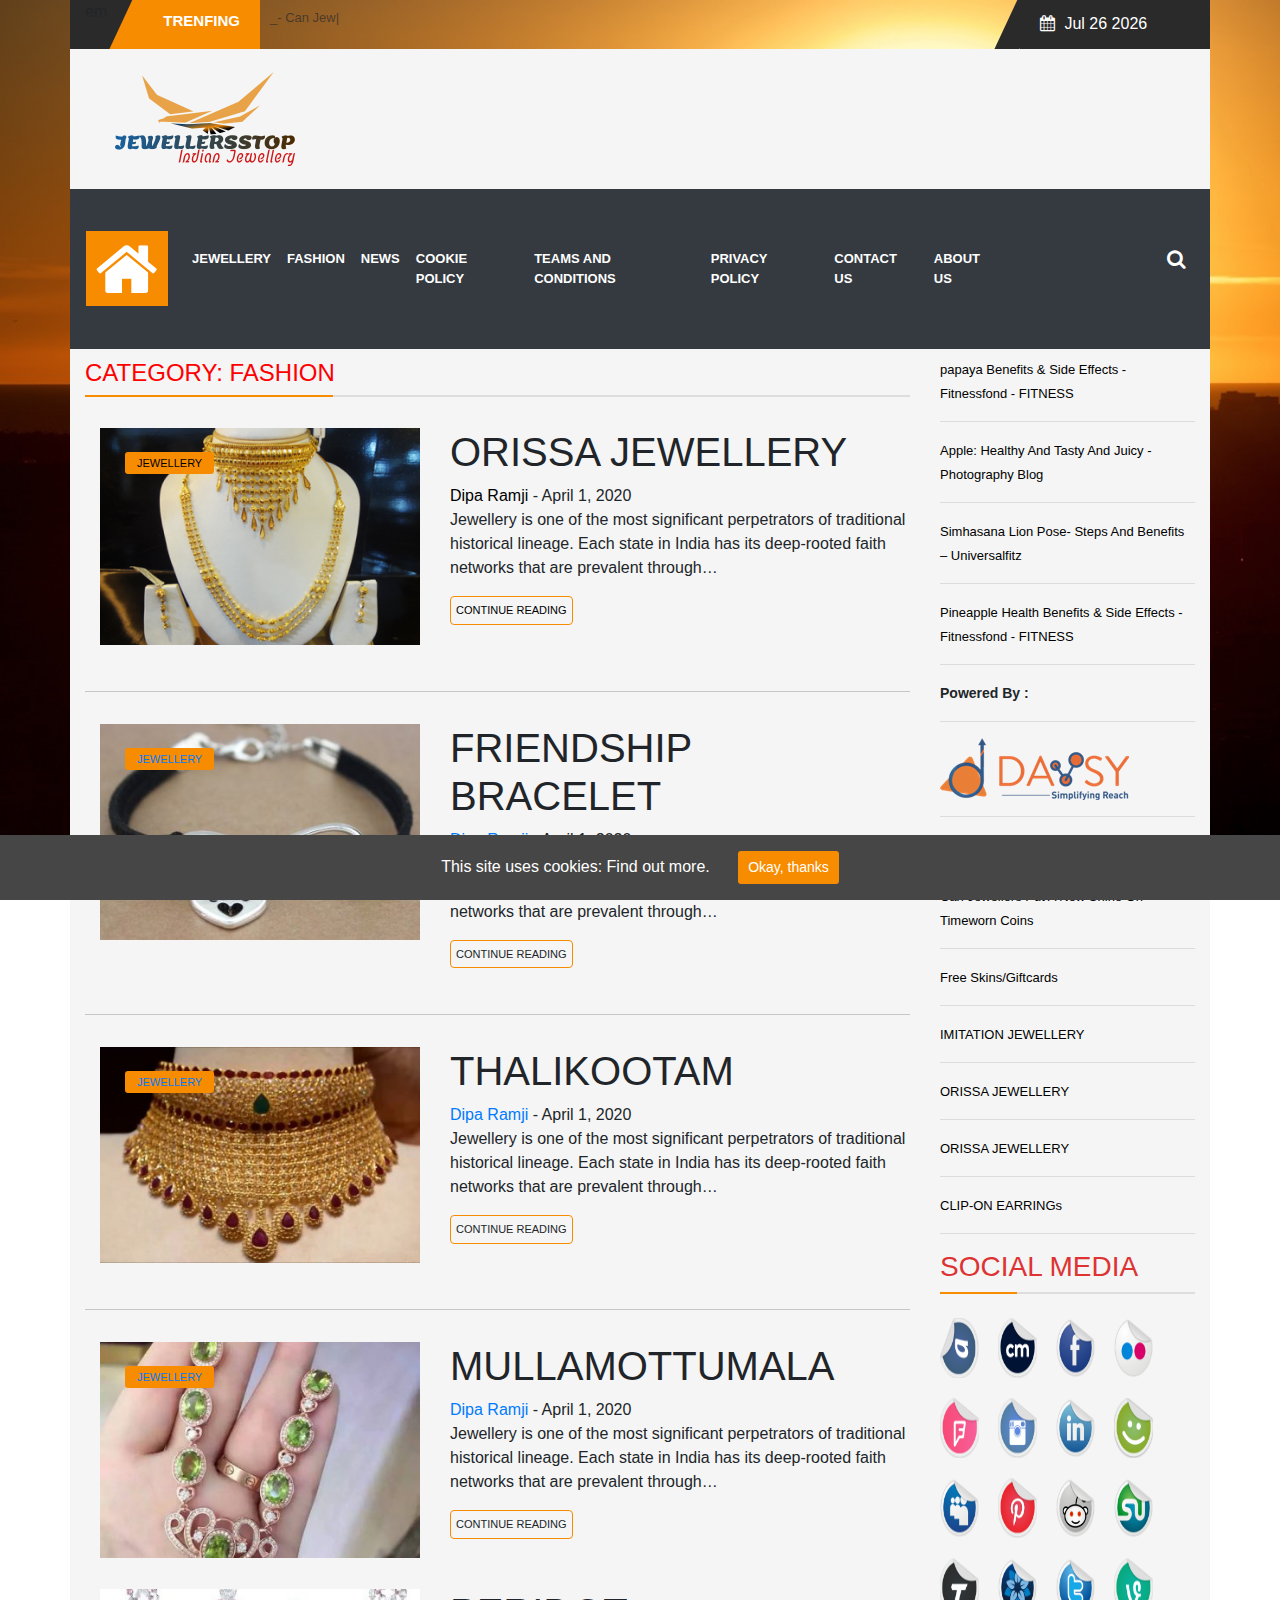
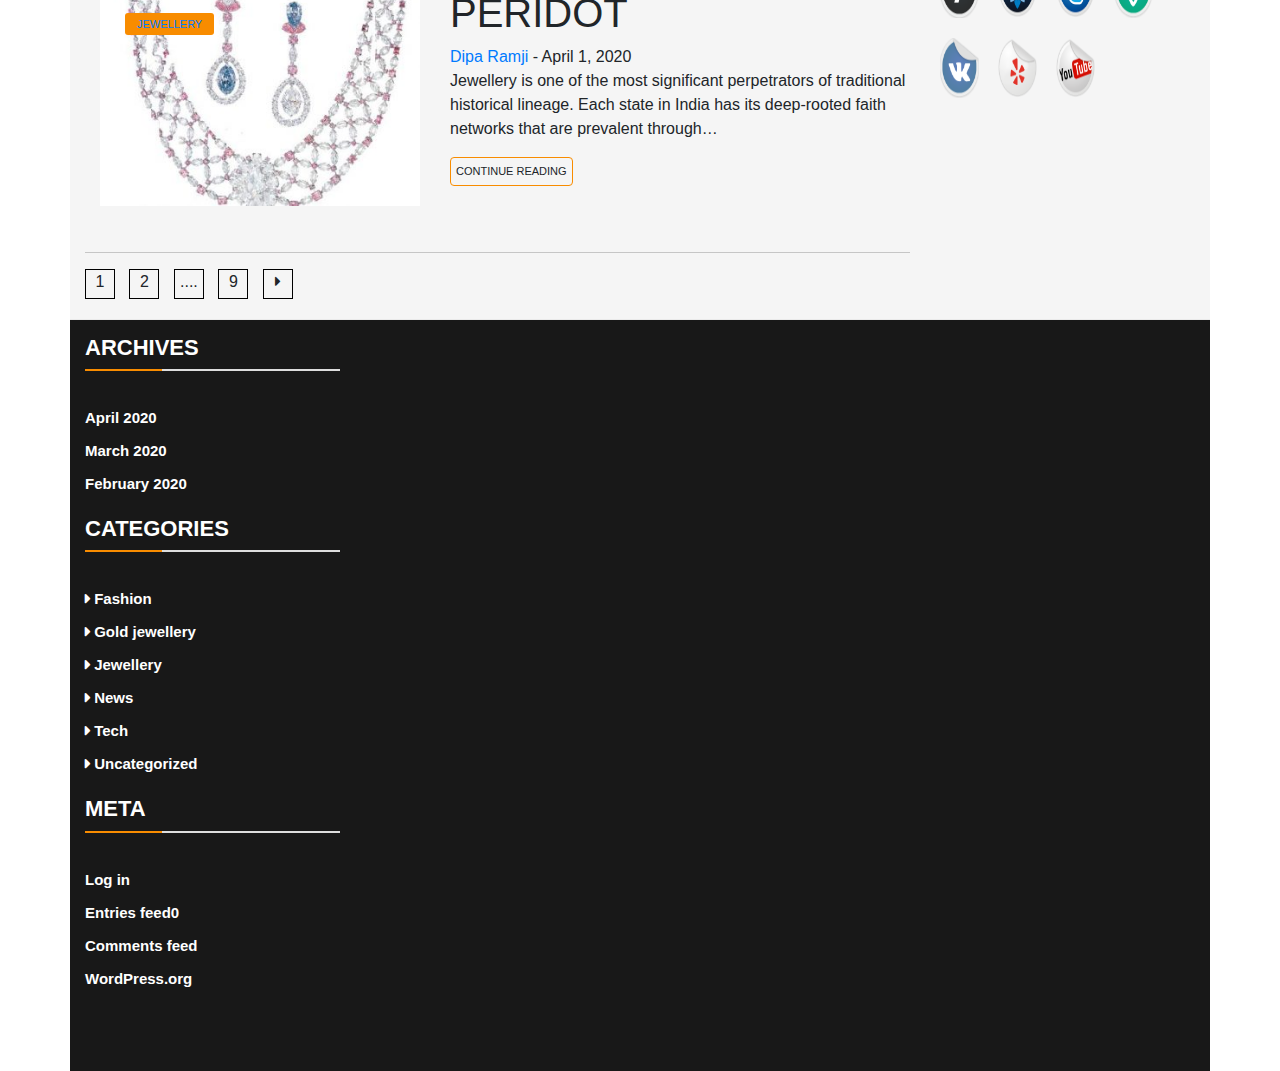
==== index.html @ 67126d52 "creat web" ====
<!DOCTYPE html>
<html>
<head>
 <meta charset="utf-8">
 <title>bootstrap4</title> 
 <link rel="stylesheet"  href="https://stackpath.bootstrapcdn.com/bootstrap/4.5.2/css/bootstrap.min.css">
 <link rel="stylesheet"  href="https://stackpath.bootstrapcdn.com/font-awesome/4.7.0/css/font-awesome.min.css">
 <link rel="stylesheet"  href="css/stylee.css"> 
 
</head>
<body>
  <section class="topbar">
  <div class="container">
    <div class="row">
    <div class="col-lg-8 col-sm-12">
      <div class="row">
        <div  class="col-lg-1 empty">em</div>
        <div class="col-lg-2 col-sm-12  trending"><p class="gg">TRENFING</p></div>
        <div class="col-lg-7 trenLink">
          <h2 class="fdd">_- <span id="typed"></span></h2>
          
        </div>
        </div>
      </div>
      <div class="col-lg-2"></div>
      <div class="col-lg-2 col-sm-12 data">
        <i class="fa fa-calendar"></i>
        <span class="today"><script> var d = (new Date()).toString().split(' ').splice(1,3).join(' '); document.write(d);</script></span>
      </div>
    </div>
  
  
</div>
</div>

</section>
    <section class="navf">
        <div class="container">
            <div class="row logo">
                <div  class="col-lg-4 col-md-8 col-sm-12">
                    <img src="image/logo.png">

                </div>
            </div>

        </div>
    </section>
    <section>
   
<nav class="navbar navbar-expand-lg navbar-dark bg-dark container">
  <a class="navbar-brand" href="#"><i class="fa fa-home fa-lg" ></i></a>
  <button class="navbar-toggler" type="button" data-toggle="collapse" data-target="#navbarSupportedContent" aria-controls="navbarSupportedContent" aria-expanded="false" aria-label="Toggle navigation">
    <span class="navbar-toggler-icon"></span>
  </button>

  <div class="collapse navbar-collapse" id="navbarSupportedContent">
    <ul class="navbar-nav mr-auto">
      <li class="nav-item active">
        <a class="nav-link" href="index.html">JEWELLERY 

 <span class="sr-only">(current)</span></a>
      </li>
      <li class="nav-item">
        <a class="nav-link" href="index2.html">fashion</a>
      </li>
      <li class="nav-item">
        <a class="nav-link" href="index3.html">news</a>
      </li>
      <li class="nav-item">
        <a class="nav-link" href="index4.html">cookie policy</a>
      </li>
      <li class="nav-item">
        <a class="nav-link" href="index5.html">teams and conditions</a>
      </li>
      <li class="nav-item">
        <a class="nav-link" href="index6.html">privacy policy</a>
      </li>
      <li class="nav-item">
        <a class="nav-link" href="index7.html">contact us</a>
      </li>
      <li class="nav-item dropdown">
        <a class="nav-link " href="index8,html"   >
         about us
        </a>
        
      </li>
      <li class="nav-item search">
        <a class="nav-link" href="#"><i class="fa fa-search"></i> </a>
    
      </li>
      
    </ul>
   
  </div>
</nav>

</section>
<section class="container" style="background-color: #f5f5f5;">
    <div class="row">
        <div class="col-md-9">
            <div class="news">
              <h1 class="heading"> CATEGORY: FASHION</h1>
              <div class="lines">
                  <div class="line1">

                  </div>
                  <div class="line2">

                  </div>
              </div>
                <div class="row item">
                    <div class="col-lg-5 col-md-12">
                        <div class="JEWELLERY">
                            <div class="but">
                                <a href="#">JEWELLERY</a>
                            </div>
                            <img class="img-responsive" width="100%"src="image/OR.png">
                        
                        <a href='#'>
                            <div class="overlay"></div>
                        </a>
</div>
                    </div>
                    <div class="col-lg-7 col-md-12">
<h1>ORISSA JEWELLERY</h1>
<div class="meta">
  <a href="#" >Dipa Ramji </a>
  <span>- April 1, 2020</span>
  <p>Jewellery is one of the most significant perpetrators of traditional
     historical lineage. Each state in India has its deep-rooted faith
   <br> networks that are prevalent through…</p>
</div>
<div>
  <a href="index9.html" class="btn btn-default">CONTINUE READING</a>
</div>

                    </div>
                </div>
                

            </div>
<hr class="fire-wall">
<div class="row item">
  <div class="col-lg-5 col-md-12">
      <div class="JEWELLERY">
          <div class="but">
              <a href="#">JEWELLERY</a>
          </div>
          <img class="img-responsive"width="100%"src="image/FRIENDSHIP-BRACELET-370x250.jpg">
      
      <a href='#'>
          <div class="overlay"></div>
      </a>
</div>
  </div>
  <div class="col-lg-7 col-md-12">
<h1>FRIENDSHIP BRACELET</h1>
<div class="meta">
<a href="#" >Dipa Ramji </a>
<span>- April 1, 2020</span>
<p>Jewellery is one of the most significant perpetrators of traditional
historical lineage. Each state in India has its deep-rooted faith
<br> networks that are prevalent through…</p>
</div>
<div>
<a href="#" class="btn btn-default">CONTINUE READING</a>
</div>

  </div>
</div>
<hr class="fire-wall">
<div class="row item">
  <div class="col-lg-5 col-md-12">
      <div class="JEWELLERY">
          <div class="but">
              <a href="#">JEWELLERY</a>
          </div>
          <img class="img-responsive" width="100%"src="image/CHOKERS-370x250.jpg">
      
      <a href='#'>
          <div class="overlay"></div>
      </a>
</div>
  </div>
  <div class="col-lg-7 col-md-12">
<h1>THALIKOOTAM</h1>
<div class="meta">
<a href="#" >Dipa Ramji </a>
<span>- April 1, 2020</span>
<p>Jewellery is one of the most significant perpetrators of traditional
historical lineage. Each state in India has its deep-rooted faith
<br> networks that are prevalent through…</p>
</div>
<div>
<a href="#" class="btn btn-default">CONTINUE READING</a>
</div>

  </div>
</div>
<hr class="fire-wall">
<div class="row item">
  <div class="col-lg-5 col-md-12">
      <div class="JEWELLERY">
          <div class="but">
              <a href="#">JEWELLERY</a>
          </div>
          <img class="img-responsive" width="100%"src="image/PERIDOT-370x250.jpg">
      
      <a href='#'>
          <div class="overlay"></div>
      </a>
</div>
  </div>
  <div class="col-lg-7 col-md-12">
<h1>
  MULLAMOTTUMALA</h1>
<div class="meta">
<a href="#" >Dipa Ramji </a>
<span>- April 1, 2020</span>
<p>Jewellery is one of the most significant perpetrators of traditional
historical lineage. Each state in India has its deep-rooted faith
<br> networks that are prevalent through…</p>
</div>
<div>
<a href="#" class="btn btn-default">CONTINUE READING</a>
</div>

  </div>
</div>

<div class="row item">
  <div class="col-lg-5 col-md-12">
      <div class="JEWELLERY">
          <div class="but">
              <a href="#">JEWELLERY</a>
          </div>
          <img class="img-responsive" width="100%"src="image/golconda-lotus-necklace-370x250.jpg">
      
      <a href='#'>
          <div class="overlay"></div>
      </a>
</div>
  </div>
  <div class="col-lg-7 col-md-12">
<h1>
  PERIDOT</h1>
<div class="meta">
<a href="#" >Dipa Ramji </a>
<span>- April 1, 2020</span>
<p>Jewellery is one of the most significant perpetrators of traditional
historical lineage. Each state in India has its deep-rooted faith
<br> networks that are prevalent through…</p>
</div>
<div>
<a href="#" class="btn btn-default">CONTINUE READING</a>
</div>

  </div>
</div>
<hr class="fire-wall">
<div class="page">
  <div class="page1">
    <p>1</p>
  </div>
  <div class="page1">
    <p>2</p>
  </div>
  <div class="page1">
    <p>....</p>
  </div>
  <div class="page1">
    <p>9</p>
  </div>
  <div class="page1">
    <p><i class="fa fa-caret-right"></i></p>
  </div>

</div>

        </div>
        <div class="col-lg-3 col-md-6">
          <aside>
            <div class="part1">
              <h1></h1>
              <ul class="list-unstyled">
                <li class="animated">
                  <a href="#">papaya Benefits & Side Effects - Fitnessfond - FITNESS</a>
                </li>
                <hr>
                <li class="animated">
                  <a href="#">Apple: Healthy And Tasty And Juicy - Photography Blog</a>
                </li>
                <hr>
                <li class="animated">
                  <a href="#">Simhasana Lion Pose- Steps And Benefits – Universalfitz</a>
                </li>
                <hr>
                <li class="animated">
                  <a href="#">Pineapple Health Benefits & Side Effects - Fitnessfond - FITNESS</a>
                </li>
                <hr>
              </ul>
            </div>
            <div class="part2">
              <ul class="list-unstyled">
                <li>
                  <span>Powered By :</span>
                </li>
                <hr>
                <li>
                  <a href="#">
                    <img src="image/davsy-logo.png">
                  </a>
                </li>
                <hr>
              </ul>
            </div>


            <div class="part3">
              <h3 class="postsHeading">RECENT POSTS</h3>
              <div class="two">
                <div class="one"></div>
                <div class="three"></div>
              </div>
              <h1></h1>
              <ul class="list-unstyled">
                <li class="animated">
                  <a href="#">Can Jewellers Put A New Shine On Timeworn Coins</a>
                </li>
                <hr>
                <li class="animated">
                  <a href="#">Free Skins/Giftcards</a>
                </li>
                <hr>
                <li class="animated">
                  <a href="#">IMITATION JEWELLERY</a>
                </li>
                <hr>
                <li class="animated">
                  <a href="#">ORISSA JEWELLERY</a>
                </li>
                <hr>
                <li class="animated">
                  <a href="#">ORISSA JEWELLERY</a>
                </li>
                <hr>
                <li class="animated">
                  <a href="#">CLIP-ON EARRINGs</a>
                </li>
                <hr>
              </ul>
              <div class="part4">
                <h3>SOCIAL MEDIA</h3>
                <div class="two">
                  <div class="one"></div>
                  <div class="three"></div>
                </div>
                <div class="social mt-4">
                  <div class="group1">
                    <a href="#">
                      <img src="image/askfm.png">
                    </a>
                    <a href="#">
                      <img src="image/classmates.png">
                    </a>
                    <a href="#">
                      <img src="image/facebook.png">
                    </a>
                    <a href="#">
                      <img src="image/flickr.png">
                    </a>
                  </div>
                  <div class="group1">
                    <a href="#">
                      <img src="image/foursquare.png">
                    </a>
                    <a href="#">
                      <img src="image/instagram.png">
                    </a>
                    <a href="#">
                      <img src="image/linkedin.png">
                    </a>
                    <a href="#">
                      <img src="image/meetme.png">
                    </a>
                  </div>

                  <div class="group1"> <a href="#">
                      <img src="image/myspace.png">
                    </a>
                    <a href="#">
                      <img src="image/pinterest.png">
                    </a>
                    <a href="#">
                      <img src="image/reddit.png">
                    </a>
                    <a href="#">
                      <img src="image/stumbleupon.png">
                    </a></div>

                  <div class="group1"> <a href="#">
                    <img src="image/tagged.png">
                  </a>
                  <a href="#">
                    <img src="image/tumblr.png">
                  </a>
                  <a href="#">
                    <img src="image/twitter.png">
                  </a>
                  <a href="#">
                    <img src="image/vine.png">
                  </a></div>
                
                <div class="group1"> <a href="#">
                  <img src="image/vk.png">
                </a>
                <a href="#">
                  <img src="image/yelp.png">
                </a>
                <a href="#">
                  <img src="image/youtube.png">
                </a>
                </div>
              </div>
              </div>
           
            </div>
          </aside>
        </div>
    </div>
</section>

<footer class="footer">
  <div class="container">
    <div class="row">
      <div class="col-md-3">
        <div class="footer-content">
          <div class="content1">
            <h3>ARCHIVES</h3>
            <div class="lines">
              <div class="line1"></div>
              <div class="line2"></div>
            </div>
            <ul class="list-unstyled">
              <li><a href="#">
                April 2020
              </a></li>
              <li><a href="#">
                March 2020
              </a></li>
              <li><a href="#">
                February 2020
              </a></li>

            </ul>

          </div>

        </div>
        <div class="footer-content">
          <div class="content2">
            <h3>CATEGORIES</h3>
            <div class="lines">
              <div class="line1"></div>
              <div class="line2"></div>
            </div>
            <ul class="list-unstyled">
              <li><a href="index2.html">
                Fashion
              </a></li>
              <li>
                <a href="index9.html">
                Gold jewellery
              </a></li>
              <li><a href="index.html">
                Jewellery
              </a></li>
              <li><a href="index3.html">
                News
              </a></li>
              <li><a href="index3.html">
                Tech
              </a></li>
              <li><a href="index8.html">
                Uncategorized
              </a></li>

            </ul>

          </div>
          <div class="content1">
            <h3>META</h3>
            <div class="lines">
              <div class="line1"></div>
              <div class="line2"></div>
            </div>
            <ul class="list-unstyled">
              <li><a href="#">
                Log in
              </a></li>
              <li><a href="#">
                Entries feed0
              </a></li>
              <li><a href="#">
                Comments feed
              </a></li>
              <li><a href="#">
                WordPress.org
              </a></li>

            </ul>

          </div>


        </div>
      </div>
    </div>
  </div>

</footer>
<div class="fixed p-3">
  <span class="foo">
    This site uses cookies:
    <a href="#" target="_blank">Find out more. </a>
    <button class="foot-btn  ml-4"type="submit">Okay, thanks</button>
  </span>
</div>

    
<script src="https://code.jquery.com/jquery-3.5.1.slim.min.js"></script>
<script src="https://cdn.jsdelivr.net/npm/popper.js@1.16.1/dist/umd/popper.min.js"></script>
<script src="js/jquery-1.11.3.min.js"></script>
<script src="https://stackpath.bootstrapcdn.com/bootstrap/4.5.2/js/bootstrap.min.js"></script>
<script src="js/typed.js"></script>
<script src="js/java.js"></script>
<script>
  var typed3 = new Typed('#typed', {
        strings:  ['   Can Jewellers put a new shine on timeworn coins',
         'Free Skins/Giftcards',
         ' IMITATION JEWELLERY',
         'ORISSA JEWELLERY'],
        typeSpeed: 70,
        backSpeed: 60,
        smartBackspace: true, // this is a default
        loop: true
      });
</script>
</body>
</html>
---- css/stylee.css ----
*{
    box-sizing: border-box;
}

body{
    background: url('../image/bfastmag-background.jpg');
    background-repeat: no-repeat;
    background-attachment:fixed;
    background-size: cover;

}
.logo{
    background-color: #F5F5F5;
    padding:20px 0 20px 20px;
}
.navbar{
    width:100%;
}
.navbar-brand{
    font-size: 50px;
    background-color: #f88c00;
    padding:0 10px;
}
.navbar-brand .fa{
    color:#fff;
    margin-top:5px;

}
.bg-light {
    background-color: #343a40!important;
}
.navbar-light .navbar-nav .active>.nav-link, .navbar-light .navbar-nav .nav-link.active, .navbar-light .navbar-nav .nav-link.show, .navbar-light .navbar-nav .show>.nav-link {
    color:#fff;
}
.navbar-light .navbar-nav .nav-link {
    color:#fff;}
    .navbar-light .navbar-nav .nav-link:focus, .navbar-light .navbar-nav .nav-link:hover {
        color: #fff;
    }
    .navbar-light .navbar-nav .nav-link.disabled {
        color: #fff;
    }
    .nav-link:hover{
        color:#f88c00!important;
    }
    @media (min-width: 992px){
    .navbar-expand-lg .navbar-nav .nav-link {
        padding-right: 8px;
        padding-left: 8px;
    }
    .nav-link{
        text-transform: uppercase;
        font-size: 13px;
        font-weight: bold;
    }
    .nav-link .fa-search{
        padding-left: 80px;
    }
.navbar{
    height: 160px;
}
}

@media (min-width: 500px){
.heading {
    color: red;
    font-size: 24px;
    padding-top: 10px;
}
}

    
    .lines{
        display: -webkit-box;
        }  
        .lines .line1{
            height:2px;
            width:30%;
            background-color:#f88c00;
            }
            .lines .line2{
                height:2px;
                width:70%;
                background-color:#ddd;
                } 
.btn{
    border:1px solid #f88c00;
    border-radius: 4px;
    padding: 5px;
    font-size: 11px;

}
.btn:hover{
    background-color: #f88c00;
    transition: all .5s ease-in-out;
    color: #fff;
}

    .item{
        padding-top: 16px;
    margin-top: 15px;
    padding-left: 15px;
    }
.JEWELLERY{
    position: relative;
    overflow: hidden;
  
}
.JEWELLERY .but{
    position: absolute;
    top:22px;
    left:25px;
}.JEWELLERY .but a{
    background-color: #f88c00;
    padding:5px 12px;
    border-radius: 3px;
    font-size: 11px;
    text-decoration: none;
}
.news a{
    text-decoration: none;
    color:black;
}

.overlay{
    position: absolute;
    top:0;
    left: 0;
    right: 0;
    bottom: 0;
    background-color:burlywood;
    opacity: 0;
    cursor: pointer;
    width: 100%;
    height: 100%;
    transition: all .5s ease-in-out;
    

}



.fire-wall{
    width: 100%;
    background-color: #ddd;
    margin-top: 46px;
}

.page{
    margin-bottom: 20px;;
}
.page div{
    text-align: center;
    display: inline-block;
    border:1px solid black;
    width: 30px;
    height: 30px;
    margin-right: 10px;
   
}


   

.part1 ul li a{
    text-decoration: none;
    color: black;
    font-size: 13px;
    
}







.part2 span{
    font-size:14px;
    font-weight: bold;
}
.postsHeading{
    color:#dd3333;
    position: relative;
}

.two{
    display: -webkit-box;
}
.one{
    height: 2px;
    width:30%;
    background-color: #f88c00;
}
.three{
    height: 2px;
    width:70%;
    background-color: #ddd; 
}


.part3 ul li a{
    text-decoration: none;
    color: black;  
    font-size: 13px;
}



.part4 h3{
    color:#dd3333;

}
.social img{
    width: 21%;
    padding-right: 15px;
    margin-bottom: 20px;
    height: 60px;
    -webkit-transition:all .5s ease-in-out;
   
    transition:all .5s ease-in-out;
}
.social img:hover{
    -webkit-transform: translate(0,-20px);
    transform: translate(0,-20px);
}
.footer .container{
    background-color: #181818;
    border-top: 1px solid #eaeaea;
    padding-top:15px ;
    padding-bottom: 60px;
    color:#fff;
    font-size: 15px;
}
.content1 ul li a{
    color:#fff;
    line-height: 2.2;
    font-weight:bold;
    text-decoration: none;
}

.content1 h3{
    font-weight: 700;
    font-size: 22px;
   
}
.content1 ul{
    margin-top: 30px;;
}

/*  */
.content2 ul li a{
    color:#fff;
    line-height: 2.2;
    font-weight:bold;
    text-decoration: none;
}

.content2 h3{
    font-weight: 700;
    font-size: 22px;
   
}
.content2 ul{
    margin-top: 30px;;
}
.content2 ul li a::before{
   content:  "\f0da";
    font-family: "FontAwesome";
    font-weight: 900;

}
.fixed{
    width:100%;
    background-color:#464646;
    text-align: center;
    position:fixed;
    bottom: 0;
}
.foo{
    color:#fff;
}.foo a{
    font-weight:600px;
    text-decoration: none;
    color:#fff;
}
.foot-btn{
    padding:6px 10px;
    border:none;
    border-radius: 3px;
    text-align: center;
    font-weight: 400px;
    cursor: pointer;
    background-color: #f88c00;
    color:#fff;
    font-size: 14px;;
}

.form-group label{
    display: block;
   font-weight: 400;
   font-size: 1rem;
   color: #212529;
   font-family: 'EB Garamond';
   line-height: 1.5;

}
.form-contrl{
    width:100%;
    height: 40px;
    border-radius: 5px;
    border: 1px solid #ced4da;
    padding-left: 12px;;
    font-family: 'EB Garamond';

}
textarea.form-contrl{
    height:auto;
}

.btn-primary{
    color:#fff;
    background-color: #007bff;
    border-color: #007bff;
    padding:5px 10px;
    font-size: 17px;
    font-family: 'EB Garamond';

}
.hell{
    color: #666;
}
.hell span{
font-weight: bold;
}
.fff {
   text-decoration: none; 
   
   font-size: 12px;
   color:#666;
   transition: all .5s ease-in-out;
}

.fff:hover{
    padding:20px;
    color:#f88c00;
    text-decoration: none;

}
.lll span{
    font-weight: bold;
    
}
.lll a{
    color:#f88c00;
    text-decoration: underline;
}
.hhh{
    font-family: 'EB Garamond';
    color:#212529;
    font-weight: 400;
}
.hhh a{
    color:#f88c00;
    font-size: 18px;
    
}
.csd{
    margin-left: 0;
    padding-left: 0;
}
.csd li {
    display: inline-flex;
    padding:10px 5px;
    font-size: medium;
    list-style: none;

}
.csd li  a{
text-decoration: underline;
 color: rgb(243, 147, 59,.8);
 
 font-family: 'EB Garamond';
}
.jjj{
    font-family: 'EB Garamond';  
    color: rgb(33, 37, 41,.7);
}
.jjj a{
color:rgb(243, 147, 59,.8);
text-decoration: underline;
font-size:16px;
}


.ddd li{
    margin-bottom: 10px;
    font-family: 'EB Garamond'; 
}

.btn-warning{
    color: rgb(33, 37, 41,.8);
    background-color: #ffc107;
    border-color: #ffc107;
    padding:5px 10px;
    font-size: 16px;
    font-family: 'EB Garamond'; 
}


.pos{
    color:rgb(189, 33, 33);
    border-bottom: 3px solid rgb(243, 147, 59);
    padding-bottom: 10px;
    margin-bottom: -17px;
    width:max-content;
    font-family: 'EB Garamond'; 
    font-weight: bold;
}
.carousel-control-next, .carousel-control-prev {

margin-left: 650px;
top:-250px;
color:black!important;
opacity: 1;;


}
.carousel-control-next:focus,
 .carousel-control-next:hover, .carousel-control-prev:focus,
  .carousel-control-prev:hover {
    opacity: 1!important;
    color: black;
}
.empty{
    background: #2a2a2a;
}
 
.topbar .trenLink{
    padding: 10px;
}
    .topbar .fdd {
        
        
        font-size: 13px;
        text-decoration: none;
        color: rgb(42, 42, 42,.7);
    }
    .topbar .fdd:hover{
        color: #f88c00;
        cursor: pointer;
    }
    .trending{
        background-color: #f88c00;
        
    }
    @media(min-width:992px){
    .trending::before{
        content: "";
        width:25px;
        height: 100%;
        position: absolute;
        top:0;
        transform: skewX(-25deg);
        background-color: #f88c00;
        right: 90%;
    }}
    .trending .gg{
        
            color: white;
            padding-top: 10px;
            padding-left: 15px;
            
            font-weight: bold; 
            font-size: 15px;
            
    }
    .data{
    background-color: #2a2a2a;
    padding-top: 5px;
    z-index: 99;}
    .data i {
        color: white;
        padding-top: 10px;
    padding-left: 5px;
    padding-bottom: 10px;
    
    } .data::before{
content: "";
transform: skewX(-25deg);
width: 25px;
position: absolute;
top: 0;
height: 100%;
right: 94%;
background-color: #2a2a2a;
z-index: 0;
    }
    .data .today{
        color: white;
    padding-top: 10px;
    padding-left: 5px;
    padding-bottom: 10px;
    }
.lsd{
    text-decoration: none;
    color:rgb(42, 42, 42,.7);
}
.lsd:hover{
    text-decoration: none;
    color:rgb(42, 42, 42,.7);
}
.owl-nav{
    text-align: center;
    right: 0;
    position: absolute;
    top:-28%;
    font-size: 35px;
    font-weight: lighter;
}
.post{
border: 1px solid #1111111f;
height: 100px;
padding: 24px;
margin-bottom: 20px;

}
.post .next{
    float: right;
    width: 50%;
    text-align: right;
    
    border-left: 1px solid #1111111f;
}
.post .prev{
    width:50%;
    float:left;
  
    
}
.post a{
    color:rgb(42, 42, 42,.7);
    font-family: 'EB Garamond'; ;
}
.contain {
    padding:20px;
    margin-top:10px;
    background-color: rgba(128, 128, 128, .1);
    font-family: 'EB Garamond'; 
    color:  rgb(33, 37, 41,.8);;
}
.contain input.form-control{
    font-size: small;
    font-family: 'EB Garamond'; 
}
.contain  label{
    font-weight: bold;
}
.chex{
    margin-left: 20px;
}
.chex label{
    margin-left: 20px;
    color:rgb(33, 37, 41,.8);
}
.contain textarea.form-contr0l{
    height: auto;
}
.contain .btn-primary{
    background-color: rgb(49, 48, 48);
    color: white;
    border: 0px;
    border-radius: 0px;
}
.part1 .animated:hover a{
   color: #f88c00;

}
.part1 .animated{
    transition: all 1s;
    -webkit-transition: all 1s;
    -moz-transition: all 1s;
    -ms-transition: all 1s;
    -o-transition: all 1s;
}

.part1 .animated:hover{
transform: translateX(20px);
-webkit-transform: translateX(20px);
-moz-transform: translateX(20px);
-ms-transform: translateX(20px);
-o-transform: translateX(20px);
}
.part3 .animated:hover a{
    color: #f88c00;
 
 }
 .part3 .animated{
     transition: all 1s;
     -webkit-transition: all 1s;
     -moz-transition: all 1s;
     -ms-transition: all 1s;
     -o-transition: all 1s;
 }
 
 .part3 .animated:hover{
 transform: translateX(20px);
 -webkit-transform: translateX(20px);
 -moz-transform: translateX(20px);
 -ms-transform: translateX(20px);
 -o-transform: translateX(20px);
 }
 .navbar-light .navbar-toggler {
 
        color: rgba(255,255,255,.5)!important;
        border-color: rgba(255,255,255,.1);}
        
            .navbar-toggler-icon{
                color:white!important ;
               
            }
            .navbar-dark .navbar-nav .nav-link {
                color: white;
                font-weight: bold;
            }
            .search {
                padding-left: 70px;
                
            }
            .fa-search{
                font-size: 20px;
            }
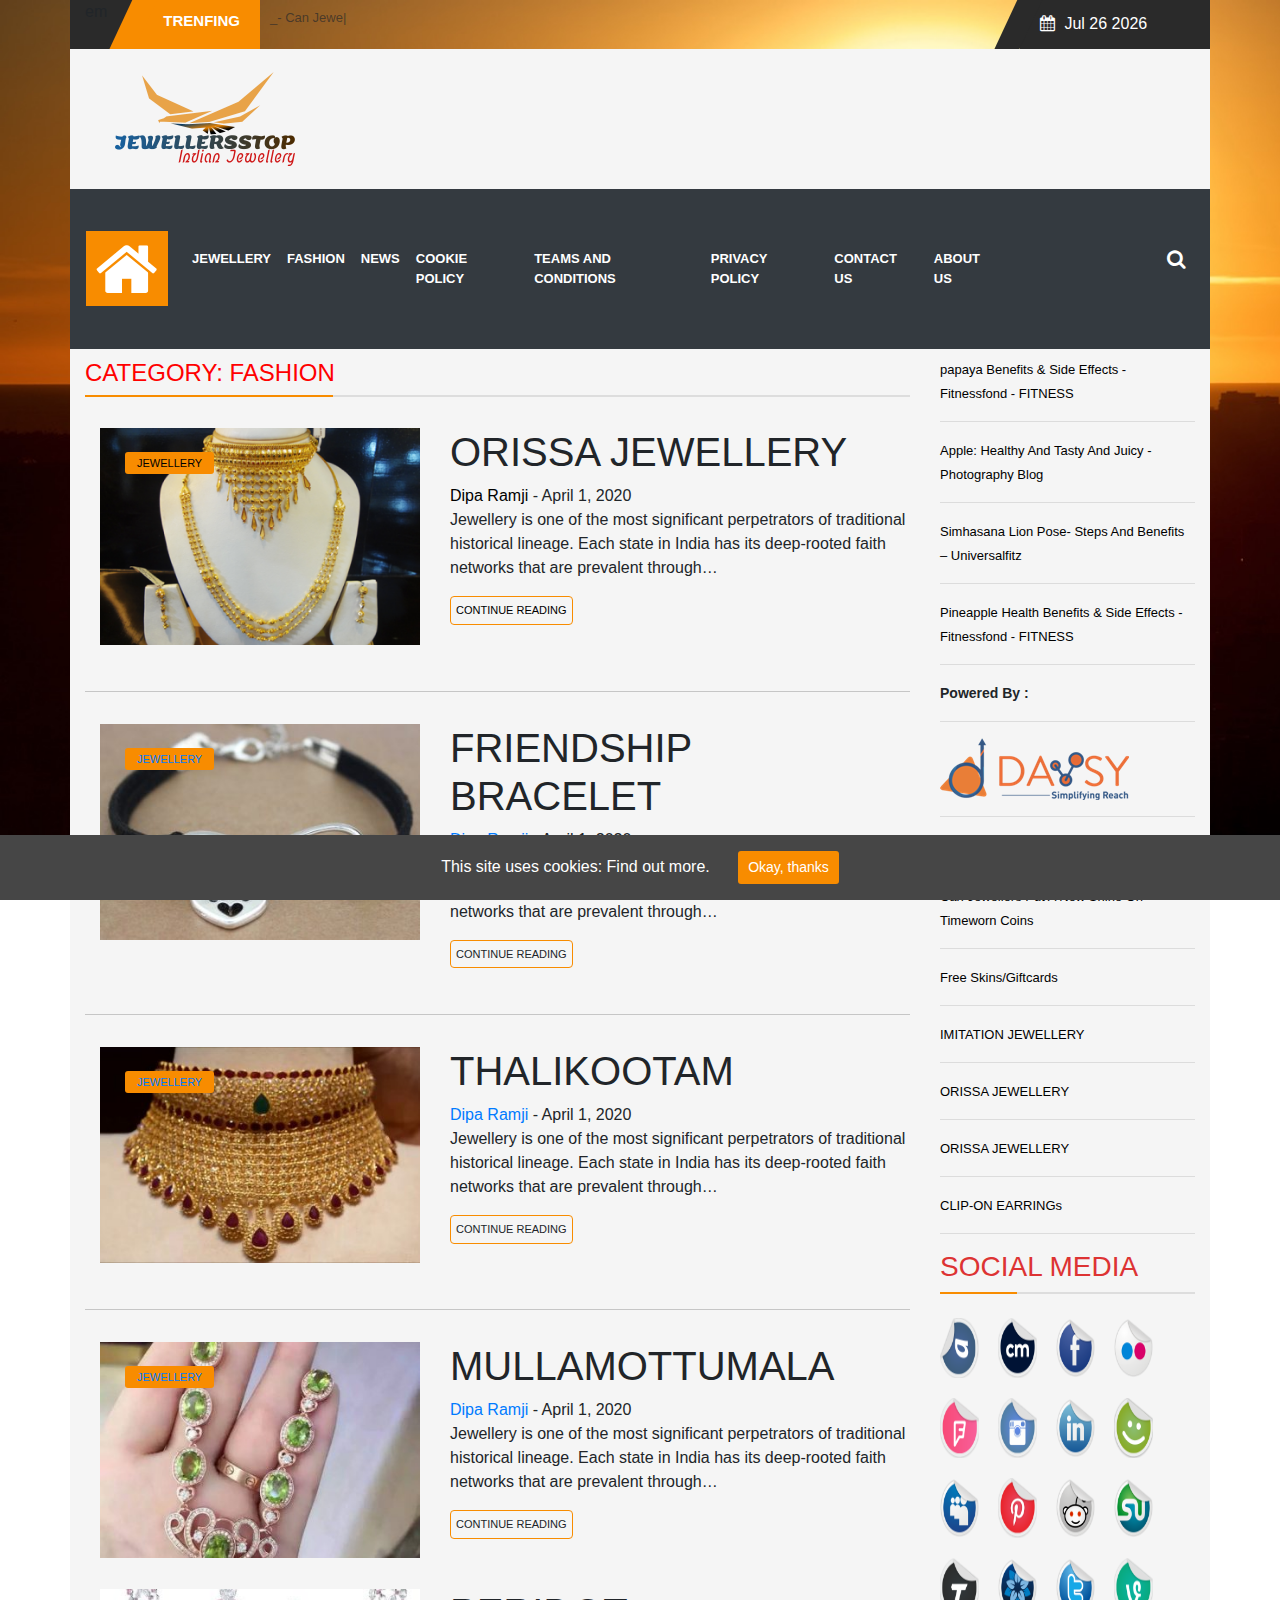
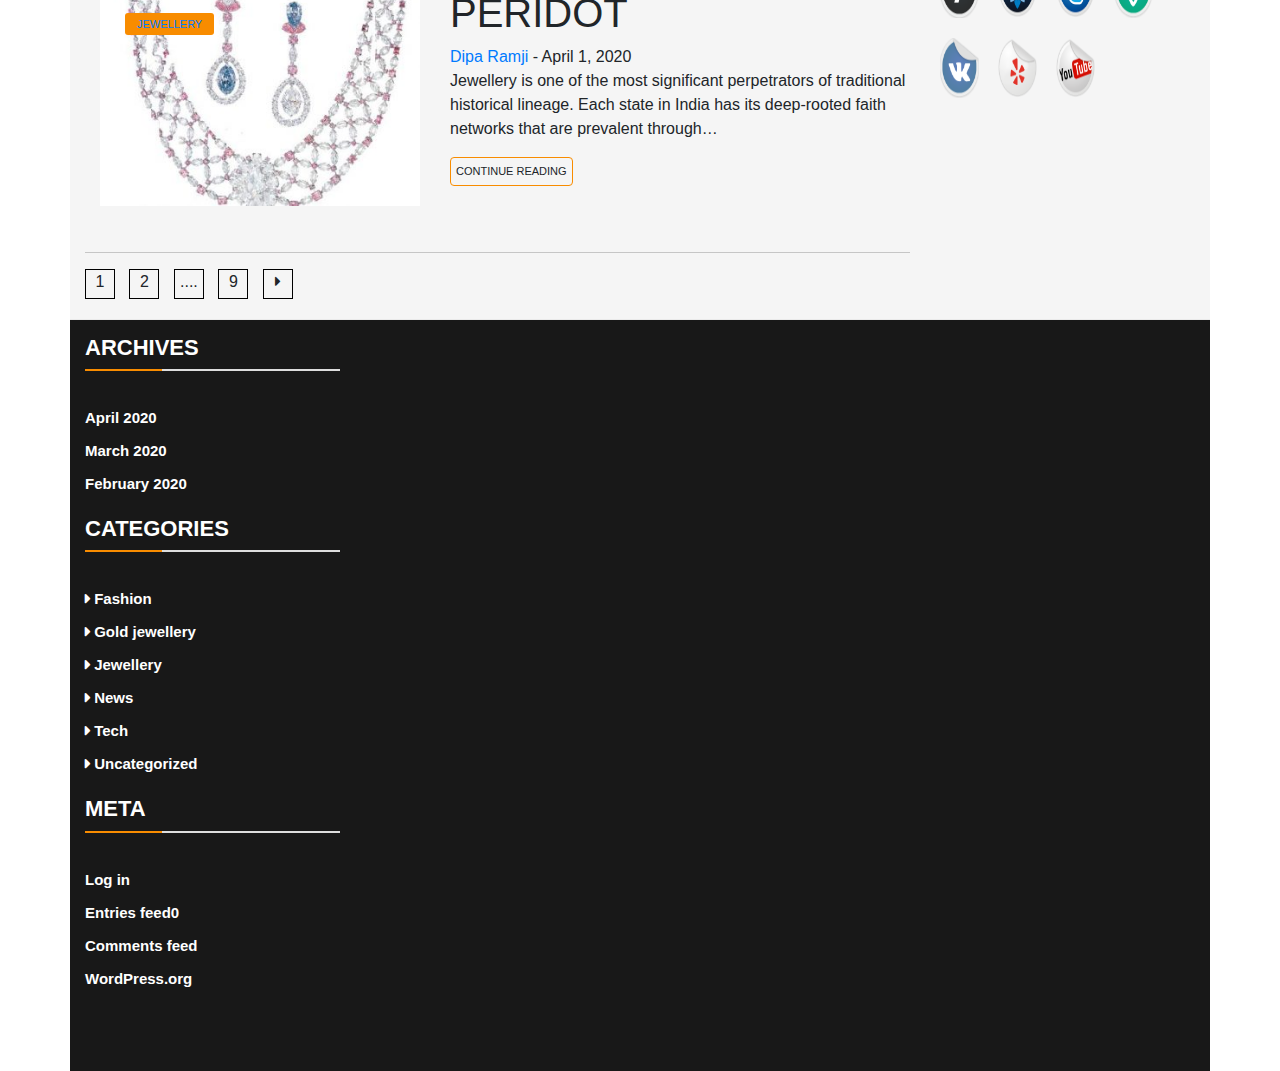
==== commit 4d2c9e37: "Update index.html" ====
--- a/index.html
+++ b/index.html
@@ -8,7 +8,10 @@
  <link rel="stylesheet"  href="css/stylee.css"> 
  
 </head>
-<body>
+<body  style="background: url(../image/bfastmag-background.jpg);
+background-repeat: no-repeat;
+background-attachment: fixed;
+background-size: cover;">
   <section class="topbar">
   <div class="container">
     <div class="row">
--- a/css/stylee.css
+++ b/css/stylee.css
@@ -9,6 +9,13 @@
     background-size: cover;
 
 }
+
+
+
+@media(max-width:570px){
+.container{
+    width: 100%;
+}}
 .logo{
     background-color: #F5F5F5;
     padding:20px 0 20px 20px;
@@ -629,4 +636,4 @@
             }
             .fa-search{
                 font-size: 20px;
-            }+            }
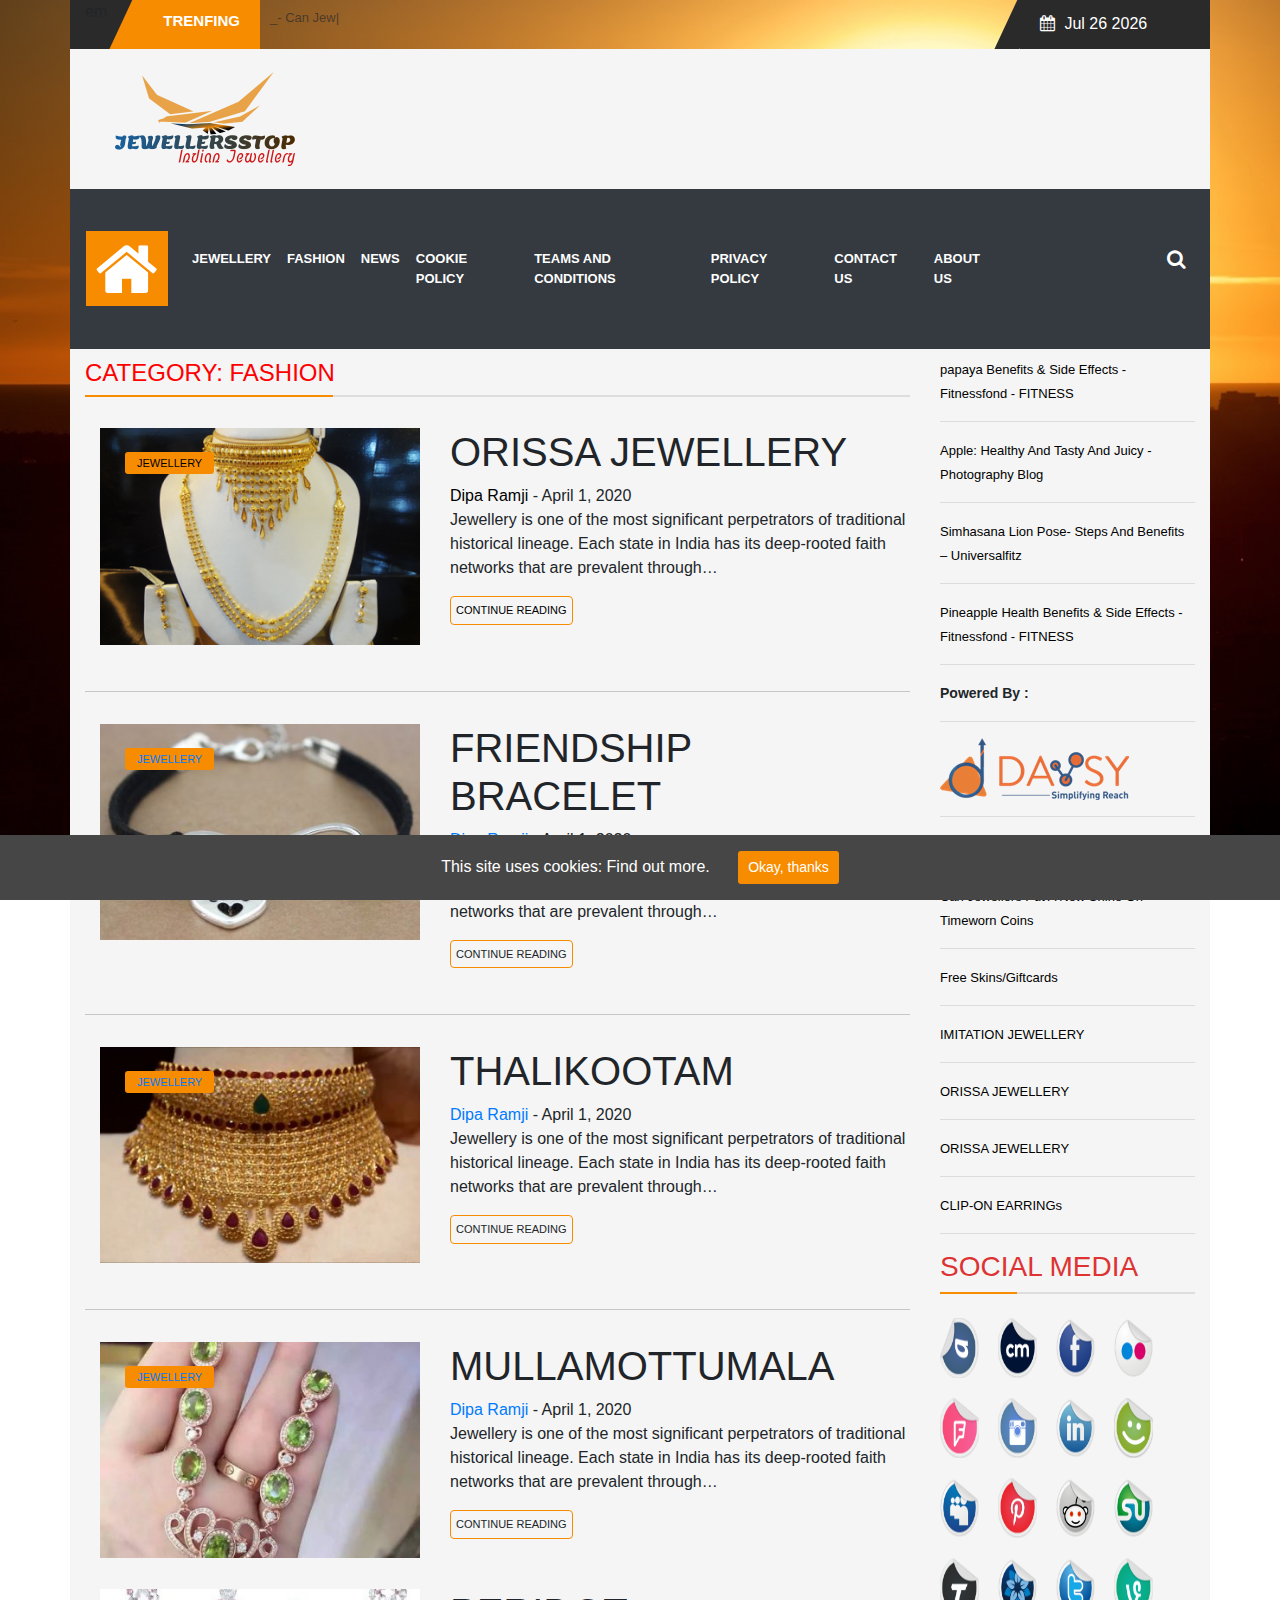
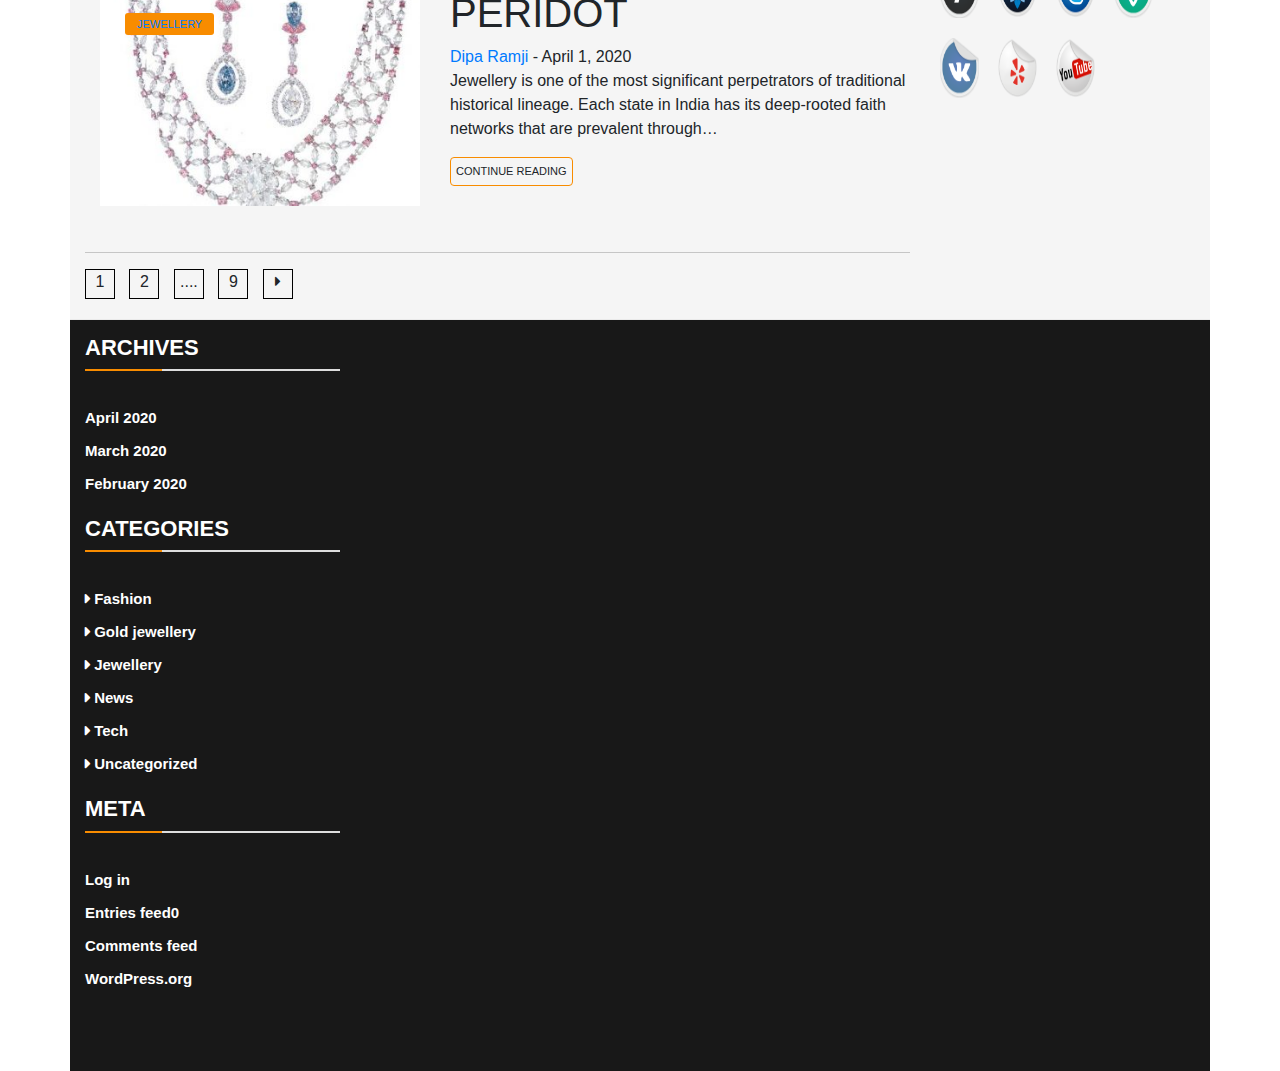
==== commit 55fbe429: "Update index.html" ====
--- a/index.html
+++ b/index.html
@@ -8,7 +8,7 @@
  <link rel="stylesheet"  href="css/stylee.css"> 
  
 </head>
-<body  style="background: url(../image/bfastmag-background.jpg);
+<body  style="background: url(image/bfastmag-background.jpg);
 background-repeat: no-repeat;
 background-attachment: fixed;
 background-size: cover;">
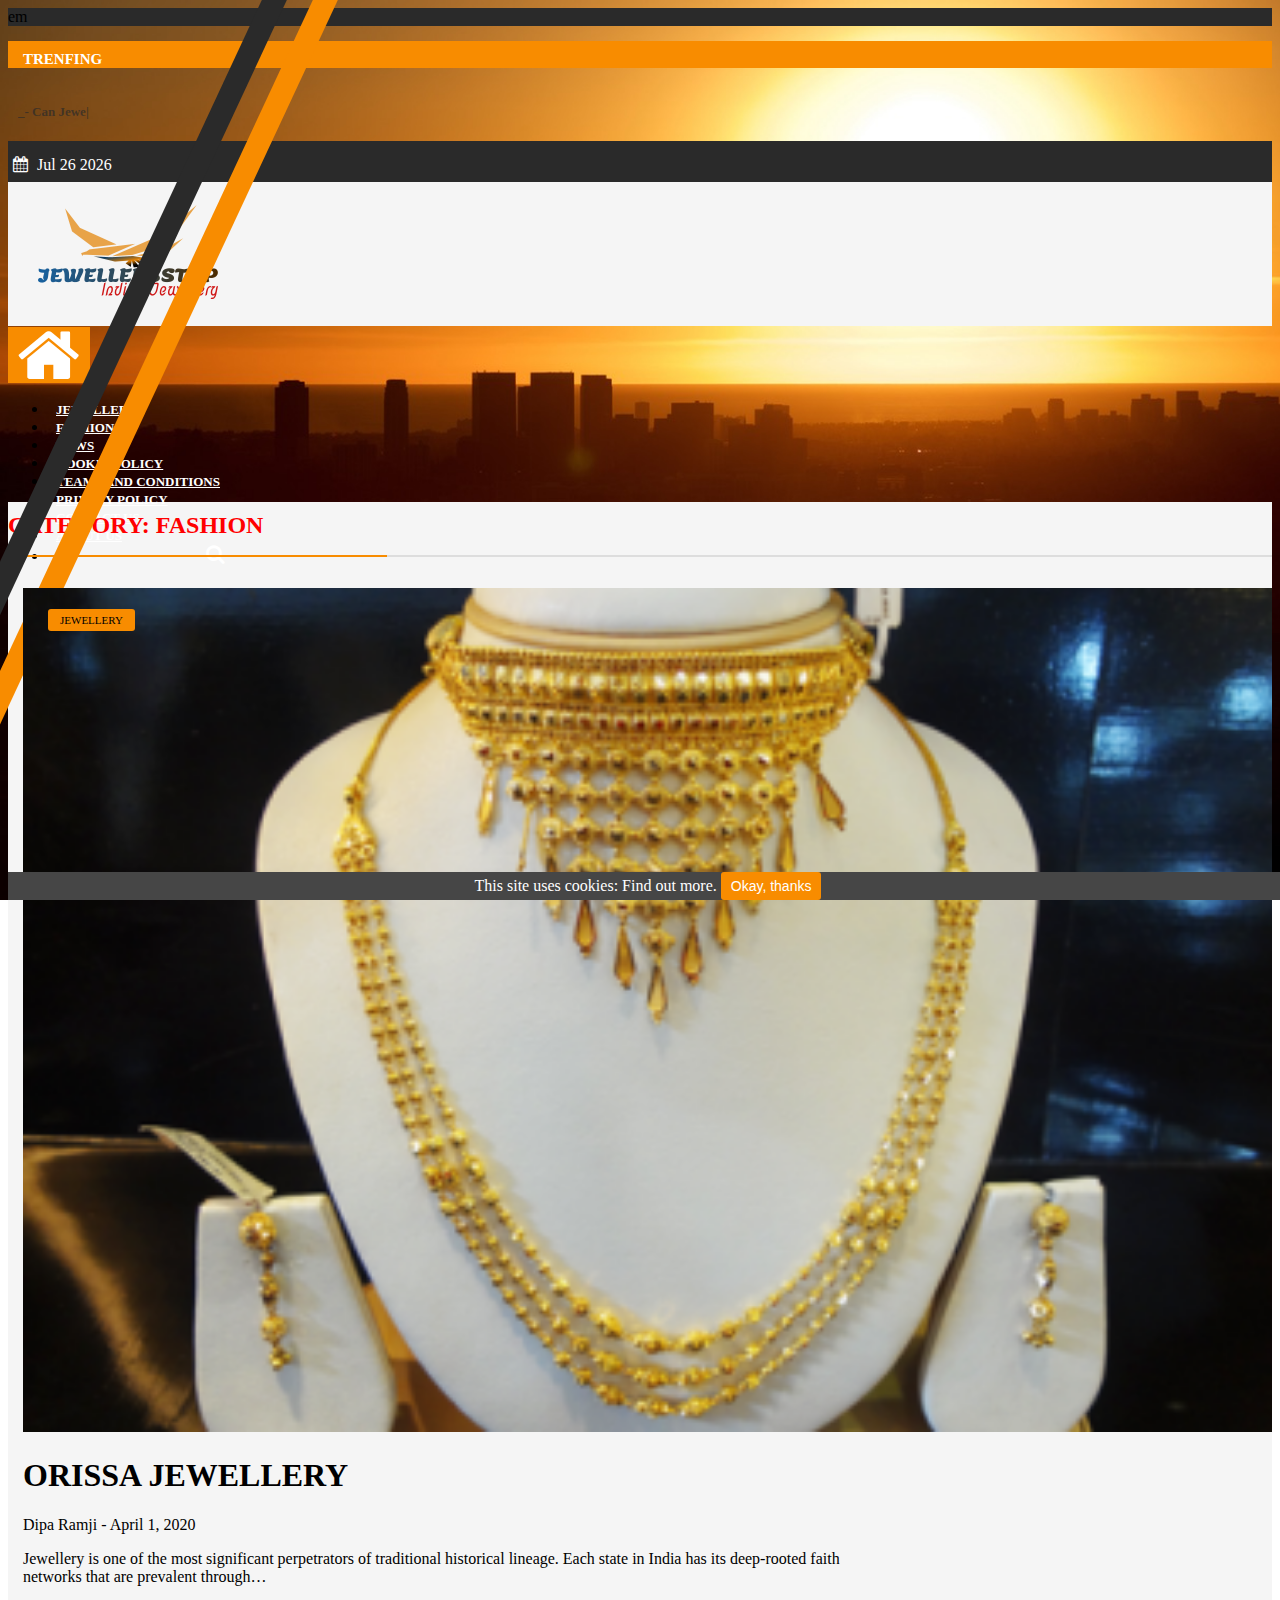
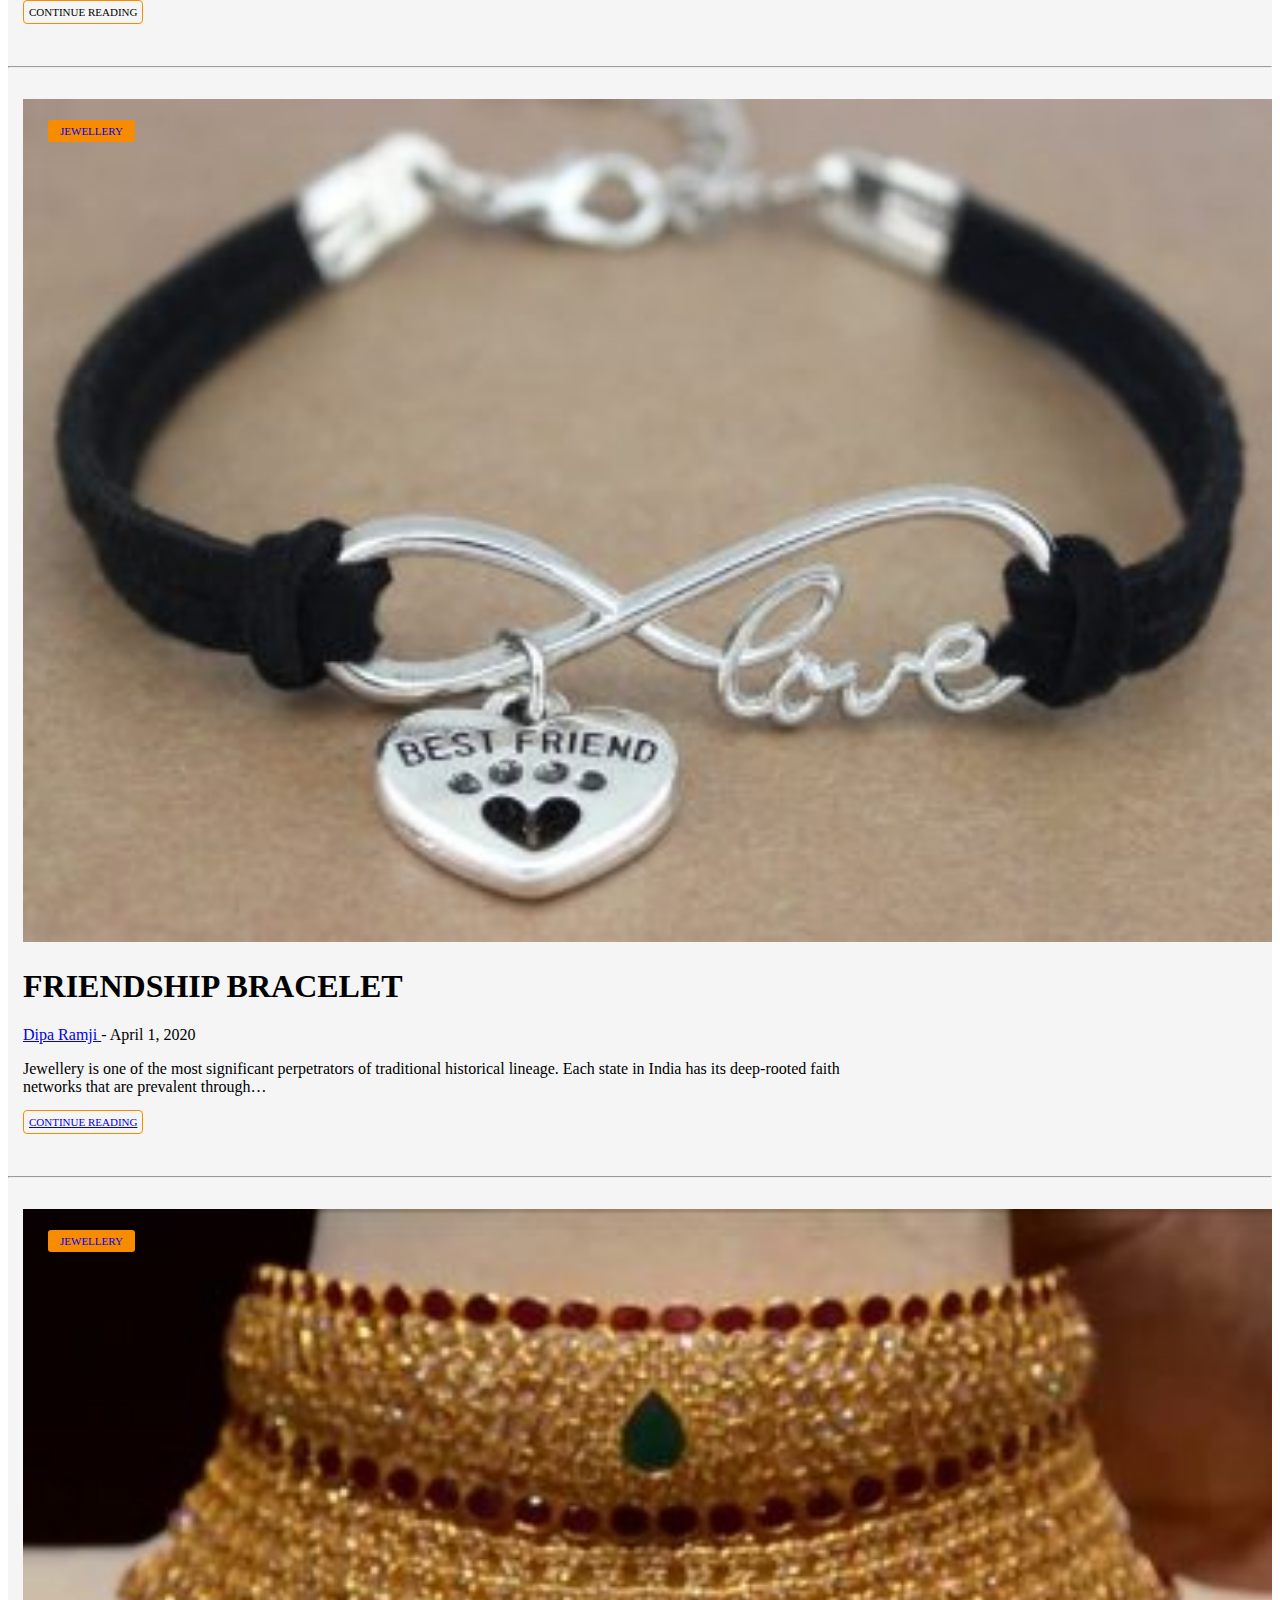
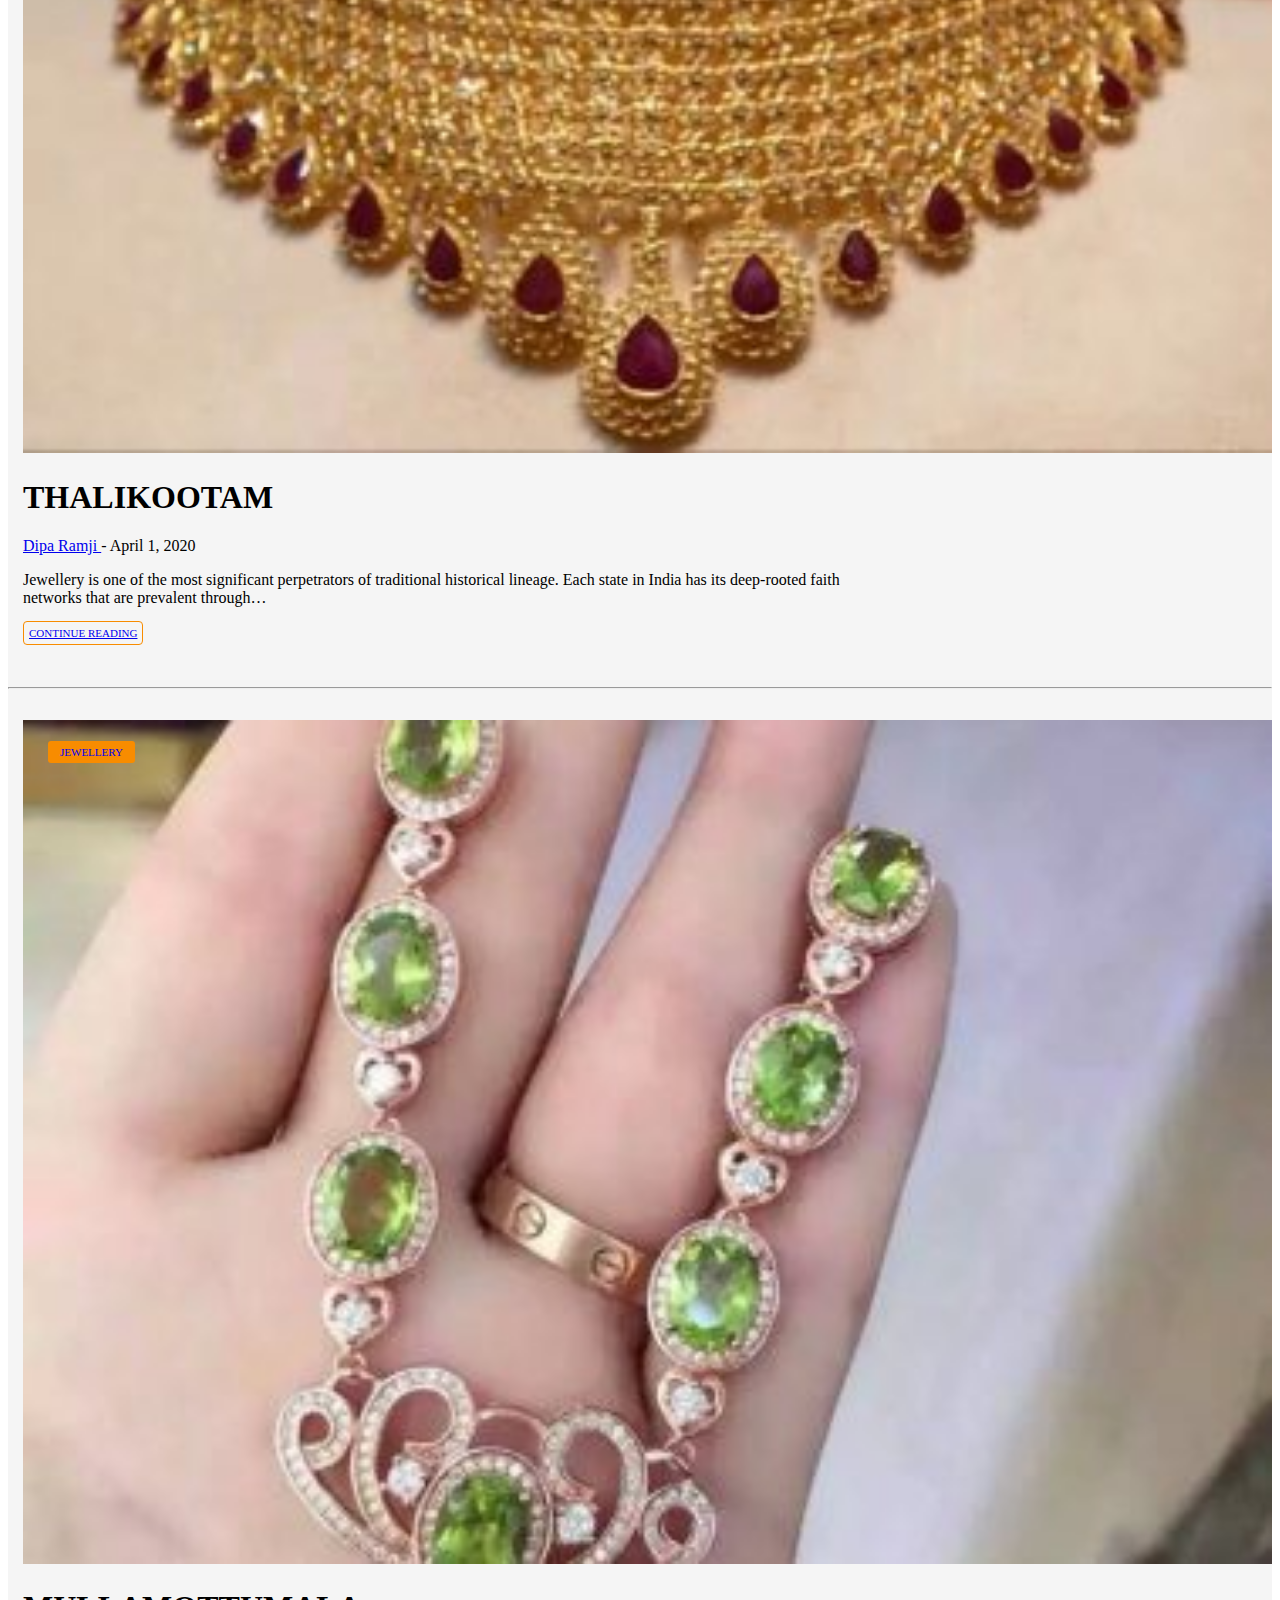
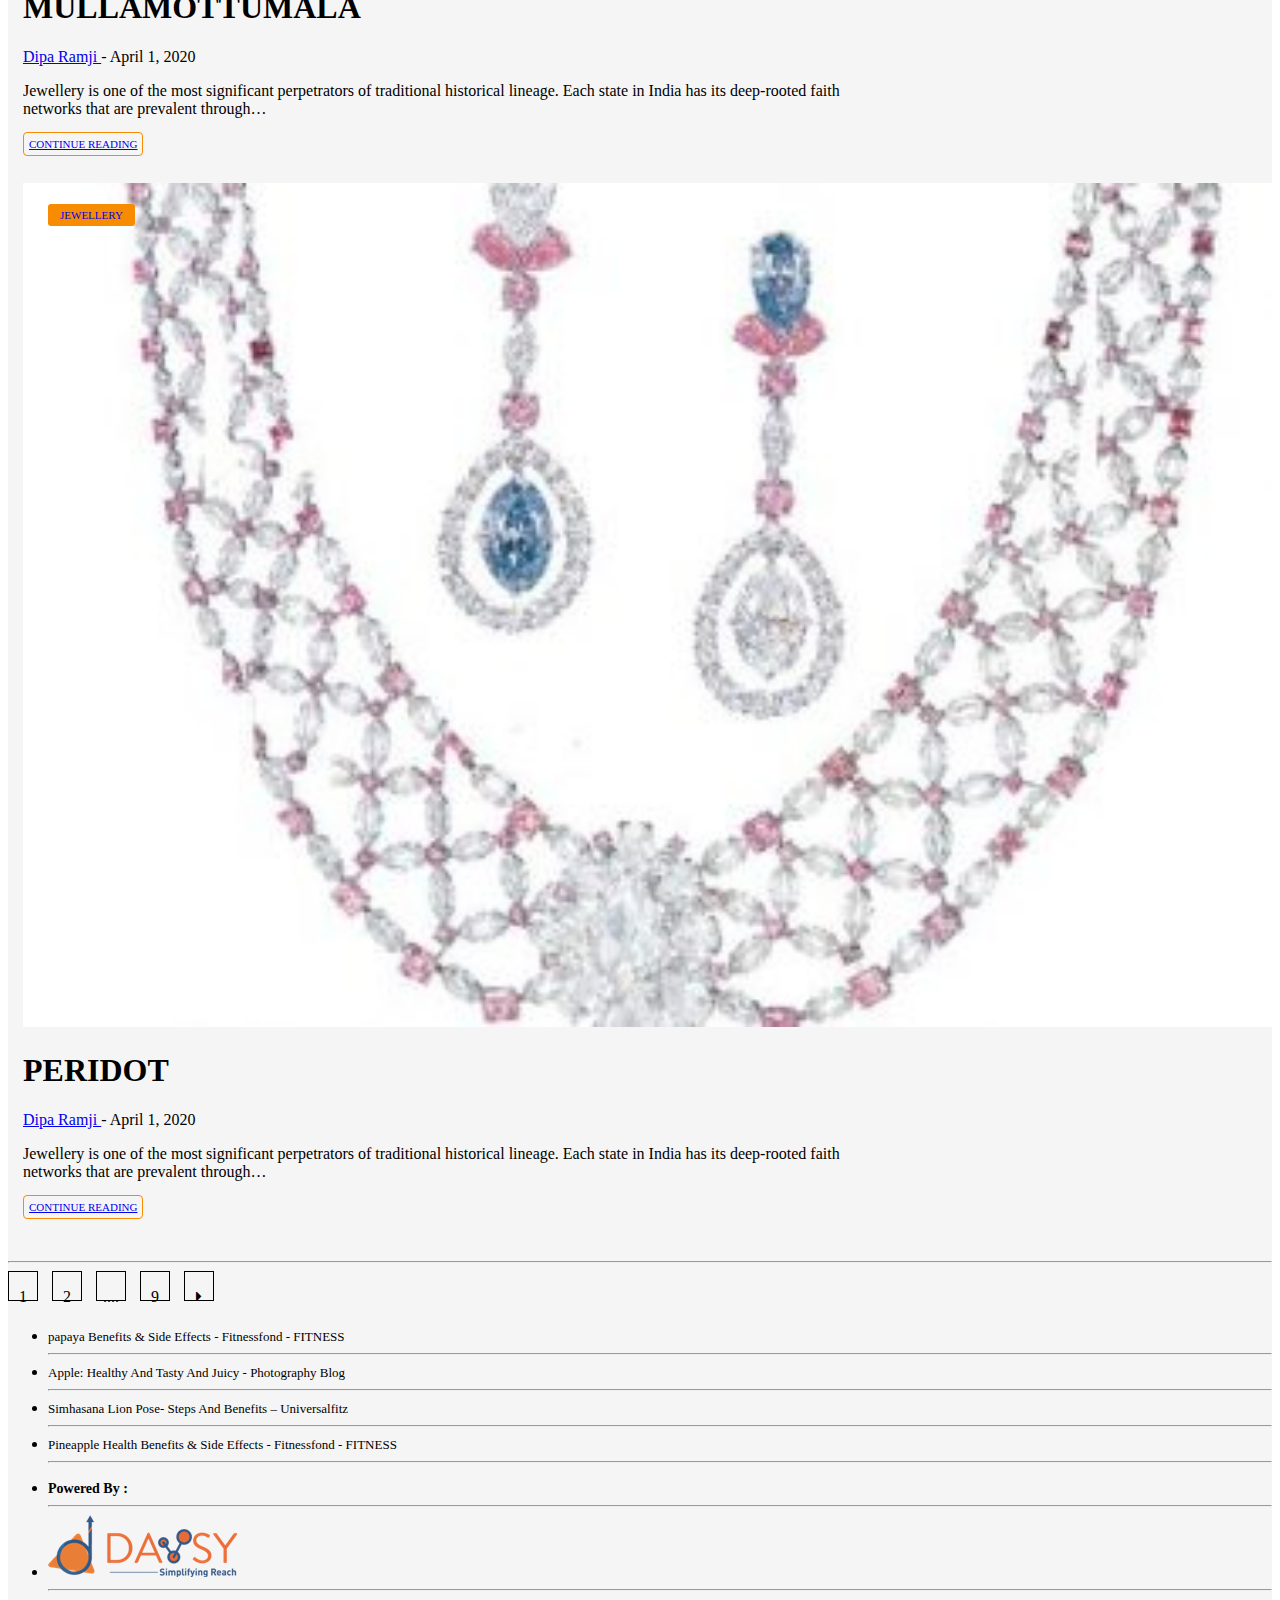
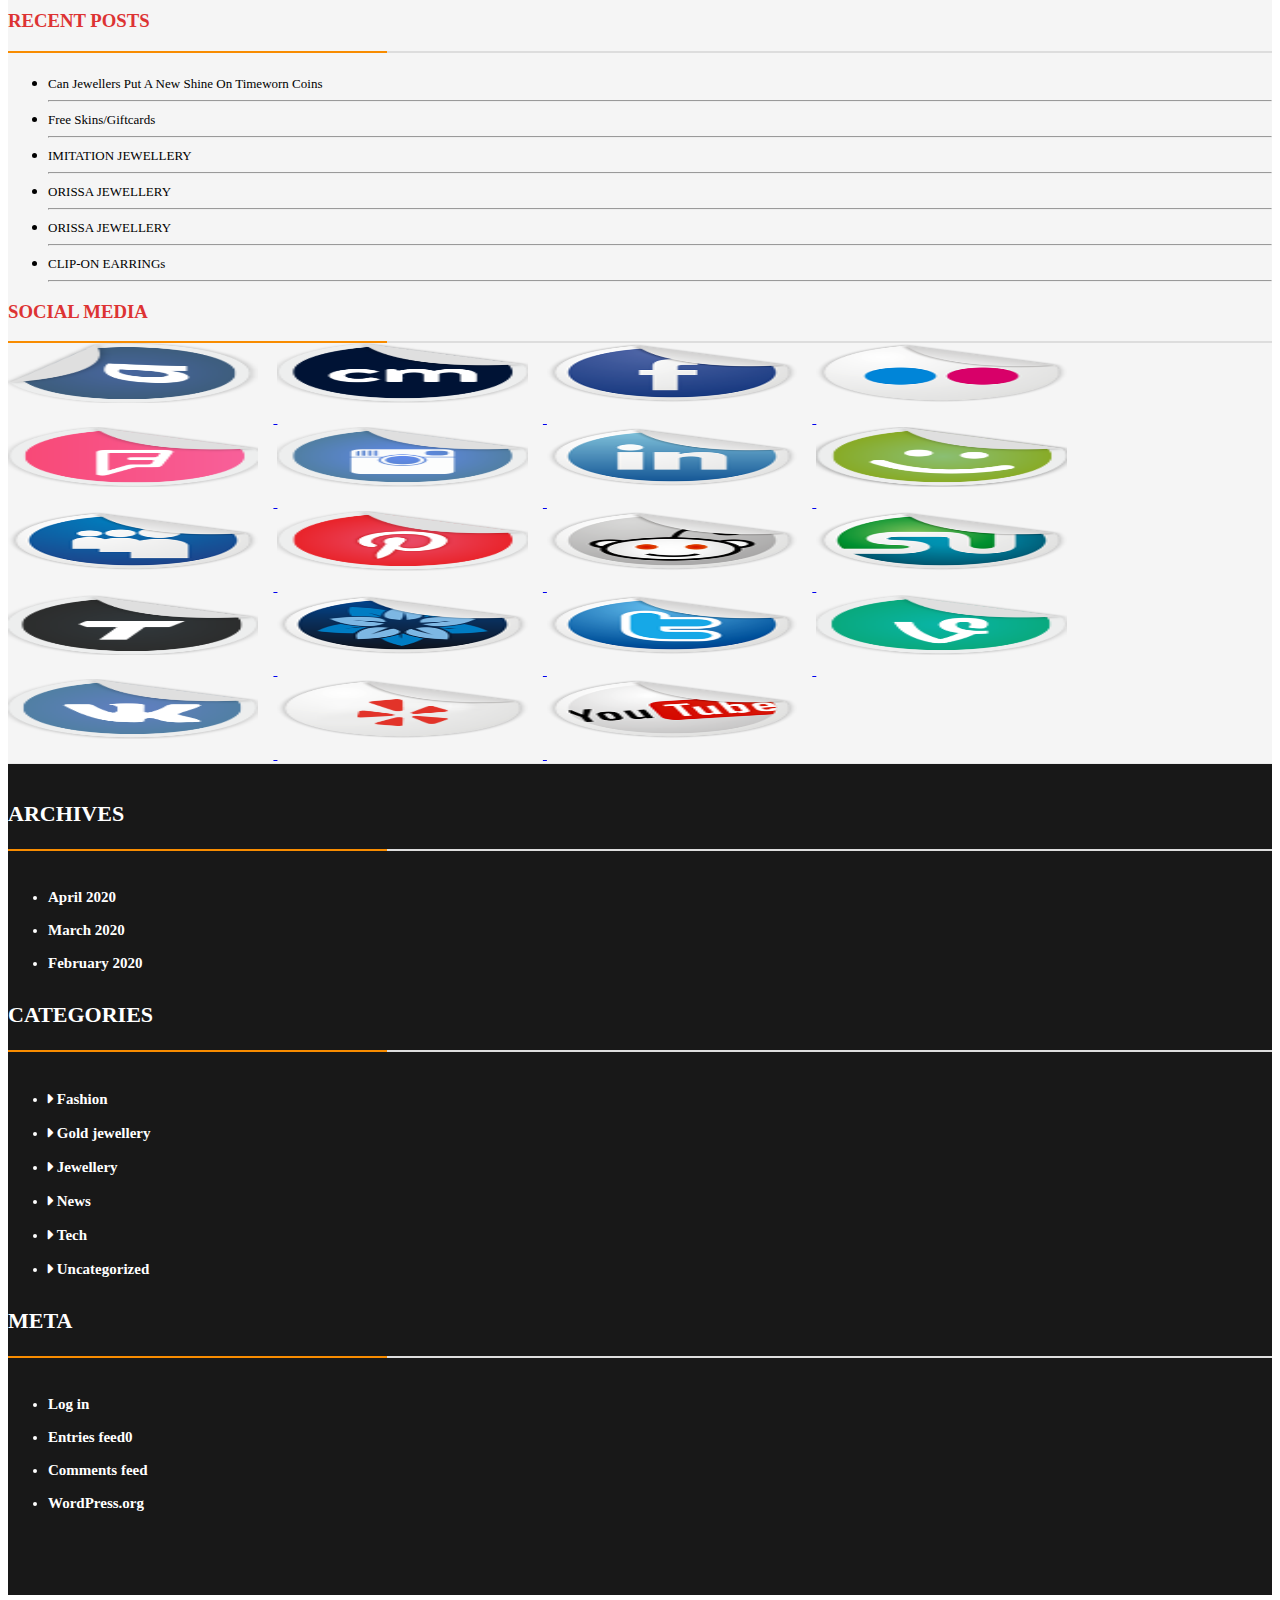
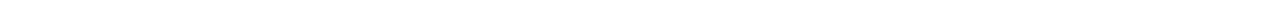
==== commit caecf5ff: "Update index.html" ====
--- a/index.html
+++ b/index.html
@@ -3,7 +3,7 @@
 <head>
  <meta charset="utf-8">
  <title>bootstrap4</title> 
- <link rel="stylesheet"  href="https://stackpath.bootstrapcdn.com/bootstrap/4.5.2/css/bootstrap.min.css">
+ <link rel="stylesheet"  href="css/bootstrap.min.css">
  <link rel="stylesheet"  href="https://stackpath.bootstrapcdn.com/font-awesome/4.7.0/css/font-awesome.min.css">
  <link rel="stylesheet"  href="css/stylee.css"> 
  
@@ -532,12 +532,12 @@
 </div>
 
     
-<script src="https://code.jquery.com/jquery-3.5.1.slim.min.js"></script>
-<script src="https://cdn.jsdelivr.net/npm/popper.js@1.16.1/dist/umd/popper.min.js"></script>
-<script src="js/jquery-1.11.3.min.js"></script>
-<script src="https://stackpath.bootstrapcdn.com/bootstrap/4.5.2/js/bootstrap.min.js"></script>
+<script src="po.min.js"></script>
+<script src="js/jquery-3.3.1.min.js"></script>
+<script src="js/bootstrap.min.js"></script>
 <script src="js/typed.js"></script>
 <script src="js/java.js"></script>
+<script src="js/jquery-1.11.3.min.js"></script>
 <script>
   var typed3 = new Typed('#typed', {
         strings:  ['   Can Jewellers put a new shine on timeworn coins',
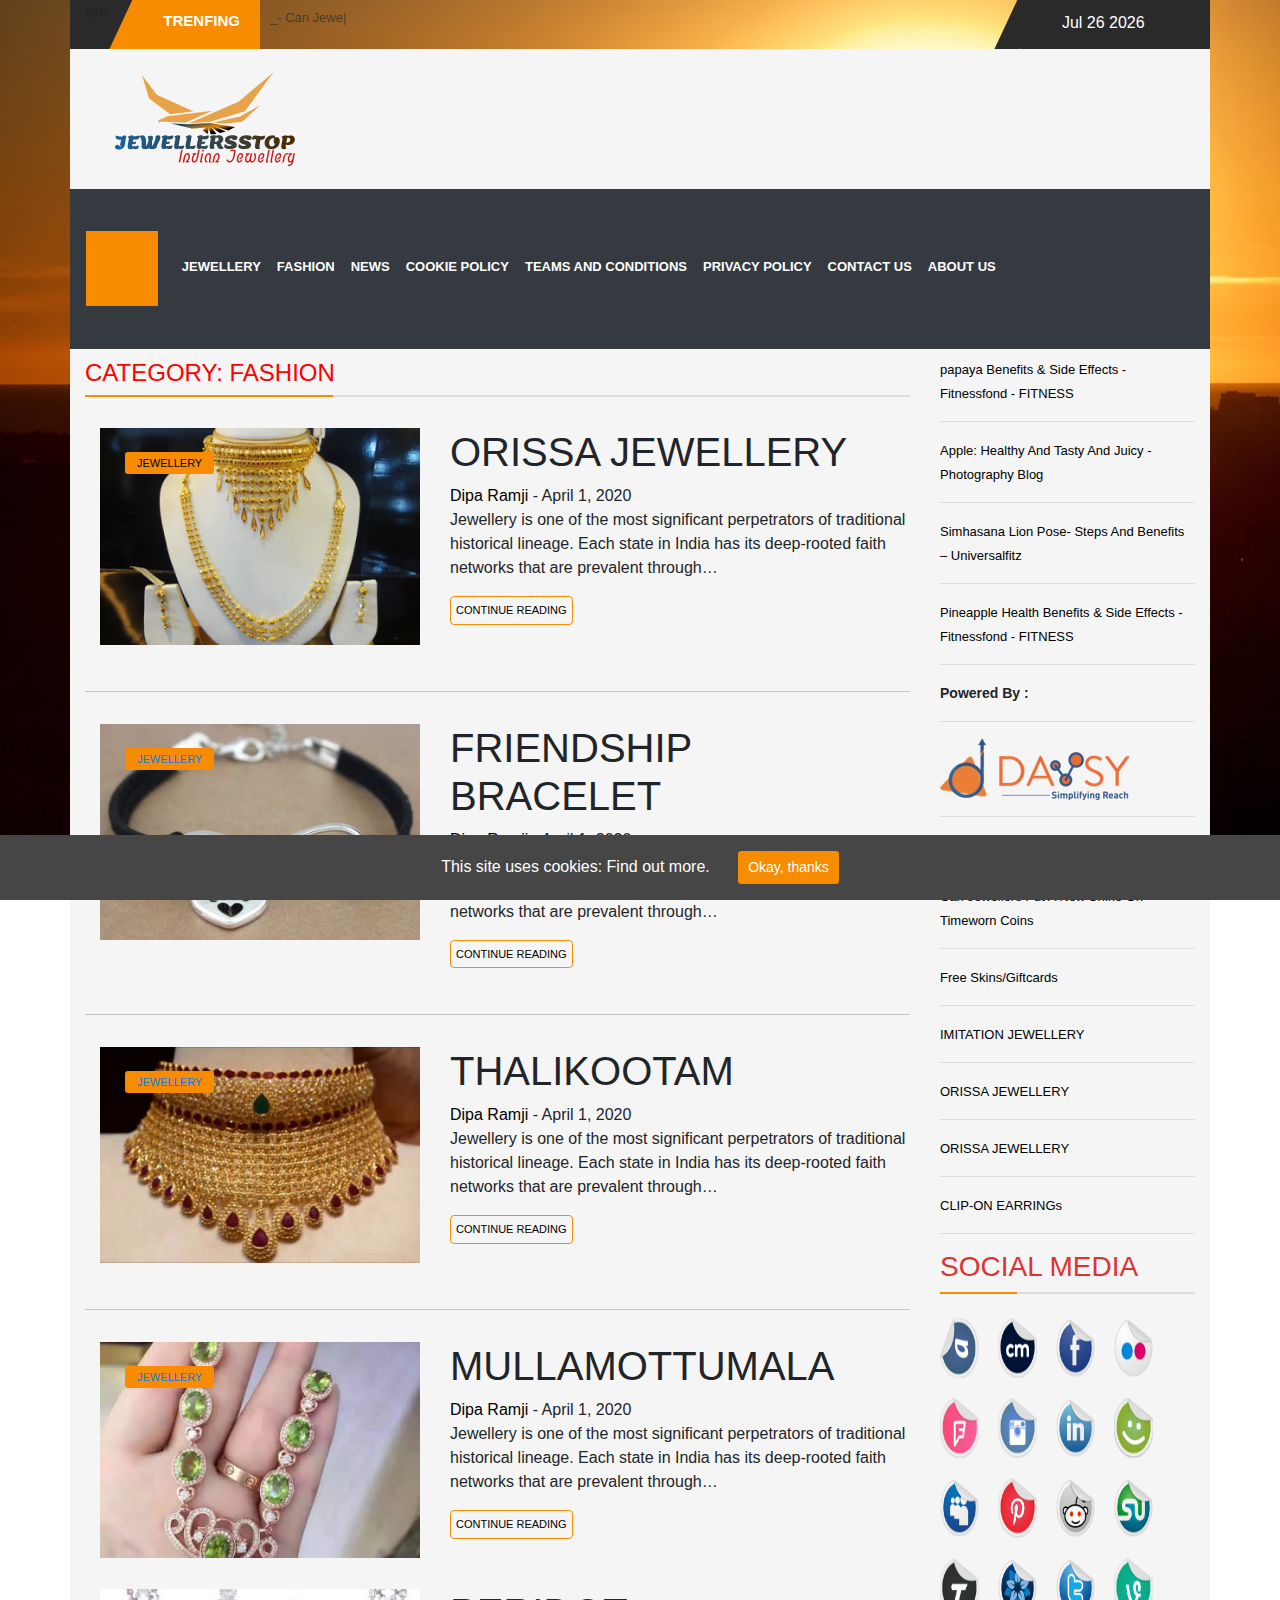
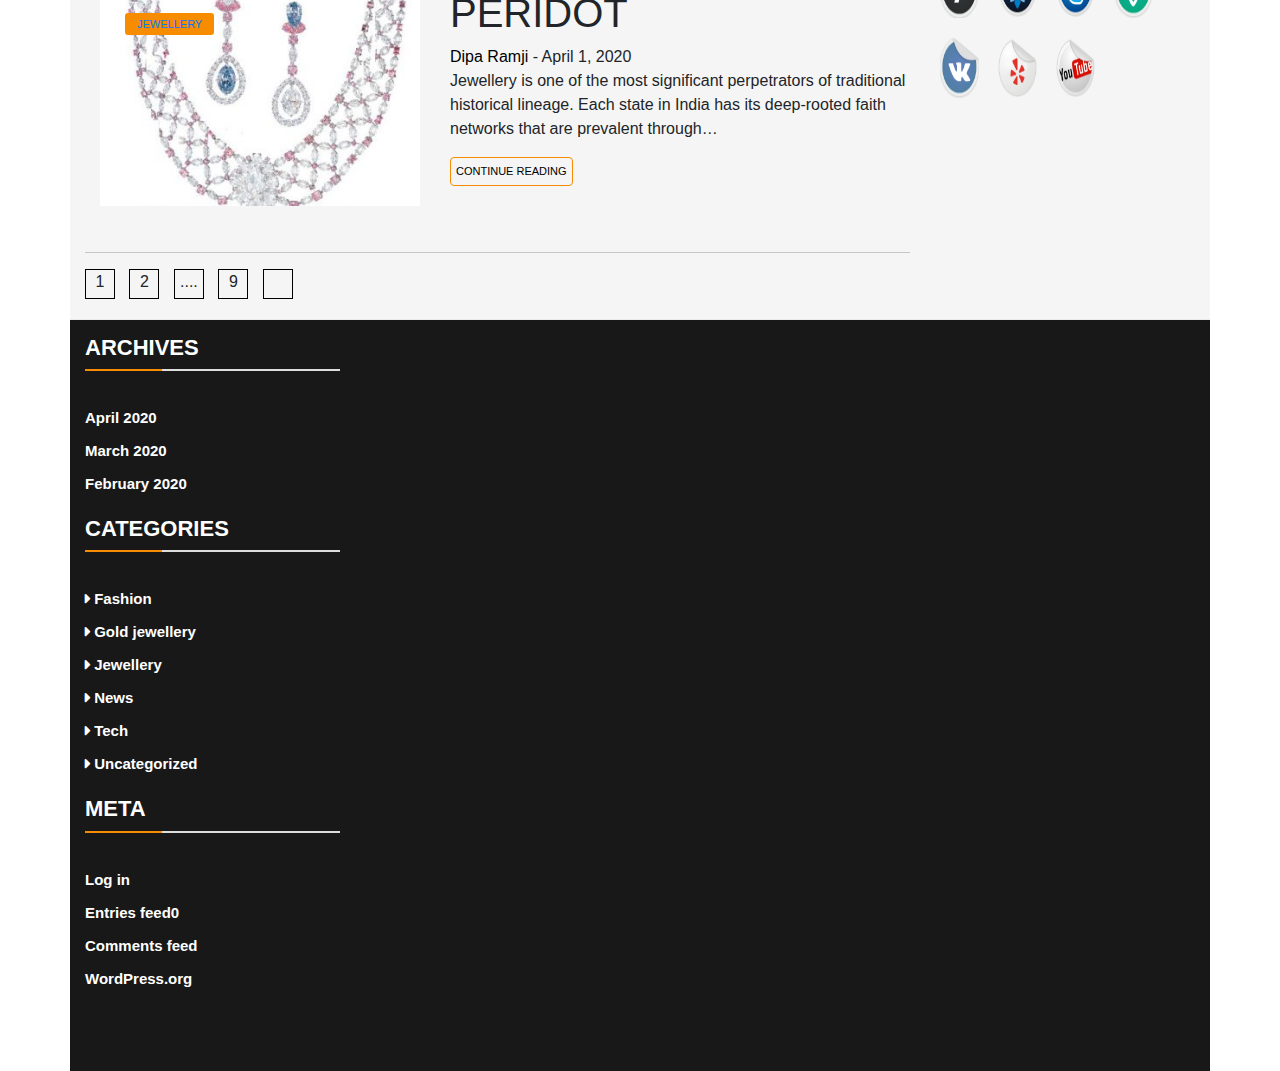
==== commit 466eaf72: "Update index.html" ====
--- a/index.html
+++ b/index.html
@@ -5,6 +5,7 @@
  <title>bootstrap4</title> 
  <link rel="stylesheet"  href="css/bootstrap.min.css">
  <link rel="stylesheet"  href="https://stackpath.bootstrapcdn.com/font-awesome/4.7.0/css/font-awesome.min.css">
+ <link rel="stylesheet" href="css/all.css">
  <link rel="stylesheet"  href="css/stylee.css"> 
  
 </head>
@@ -166,7 +167,7 @@
 <br> networks that are prevalent through…</p>
 </div>
 <div>
-<a href="#" class="btn btn-default">CONTINUE READING</a>
+<a href="index9.html" class="btn btn-default">CONTINUE READING</a>
 </div>
 
   </div>
@@ -195,7 +196,7 @@
 <br> networks that are prevalent through…</p>
 </div>
 <div>
-<a href="#" class="btn btn-default">CONTINUE READING</a>
+<a href="index9.html" class="btn btn-default">CONTINUE READING</a>
 </div>
 
   </div>
@@ -225,7 +226,7 @@
 <br> networks that are prevalent through…</p>
 </div>
 <div>
-<a href="#" class="btn btn-default">CONTINUE READING</a>
+<a href="index9.html" class="btn btn-default">CONTINUE READING</a>
 </div>
 
   </div>
@@ -255,7 +256,7 @@
 <br> networks that are prevalent through…</p>
 </div>
 <div>
-<a href="#" class="btn btn-default">CONTINUE READING</a>
+<a href="index9.html" class="btn btn-default">CONTINUE READING</a>
 </div>
 
   </div>
@@ -532,12 +533,15 @@
 </div>
 
     
-<script src="po.min.js"></script>
-<script src="js/jquery-3.3.1.min.js"></script>
+<script src="js/popper.min.js"></script>
+
 <script src="js/bootstrap.min.js"></script>
 <script src="js/typed.js"></script>
+ <script src="js/jquery-3.3.1.min.js"></script>
+ 
 <script src="js/java.js"></script>
 <script src="js/jquery-1.11.3.min.js"></script>
+ <script src="js/nav.js"></script>
 <script>
   var typed3 = new Typed('#typed', {
         strings:  ['   Can Jewellers put a new shine on timeworn coins',
--- a/css/stylee.css
+++ b/css/stylee.css
@@ -1,21 +1,23 @@
+
 *{
-    box-sizing: border-box;
-}
+    margin: 0px;
+    padding: 0px;
+}
+
 
 body{
     background: url('../image/bfastmag-background.jpg');
     background-repeat: no-repeat;
     background-attachment:fixed;
     background-size: cover;
-
-}
-
-
-
-@media(max-width:570px){
-.container{
-    width: 100%;
-}}
+    transition: all 2s ease;
+
+}
+
+
+
+
+
 .logo{
     background-color: #F5F5F5;
     padding:20px 0 20px 20px;
@@ -124,9 +126,15 @@
     font-size: 11px;
     text-decoration: none;
 }
+.btn-default{
+    
+    color:black!important}
 .news a{
     text-decoration: none;
     color:black;
+}
+.meta  a{
+    color: black!important;
 }
 
 .overlay{
